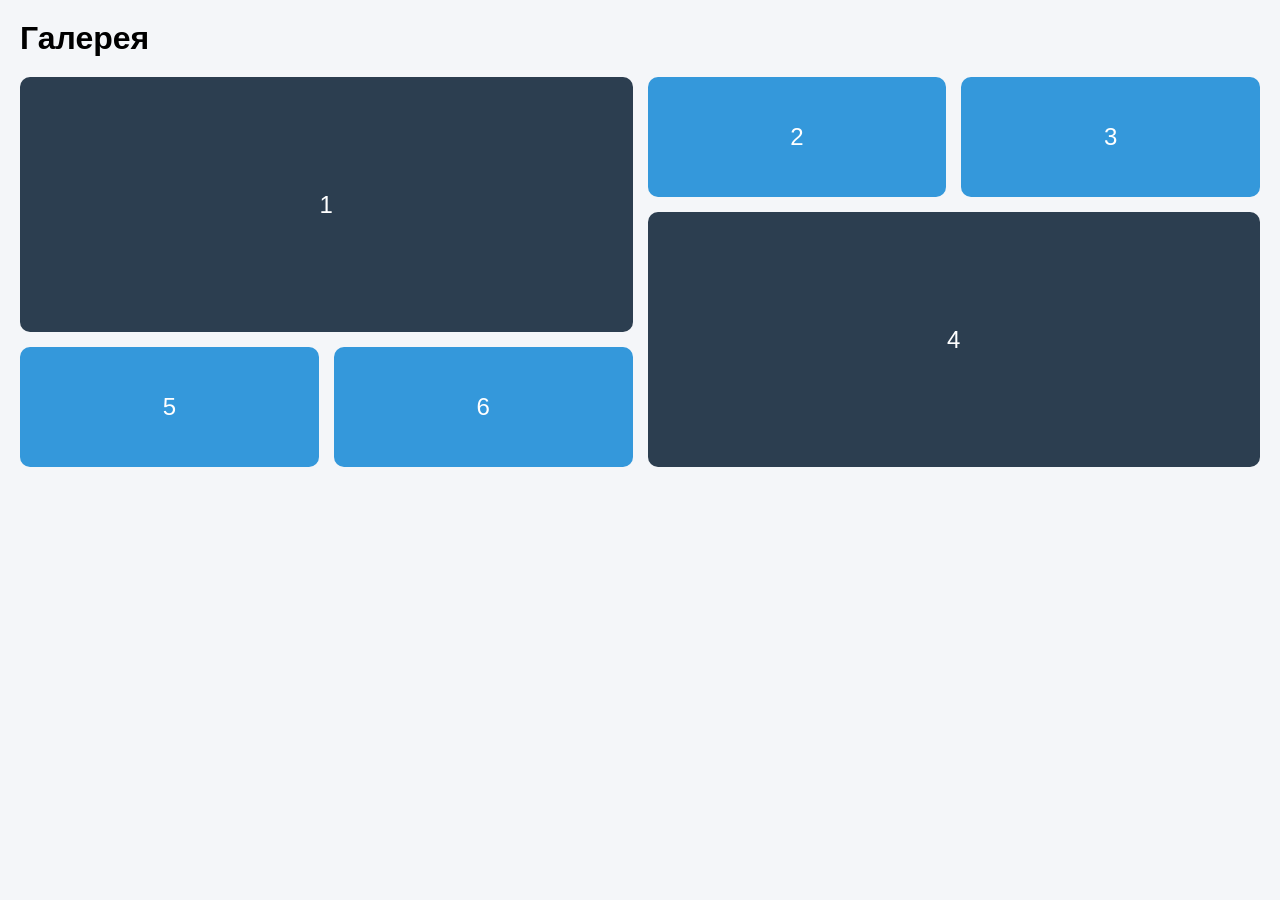
==== gallery.html @ e2c8f595 "gallery" ====
<!DOCTYPE html>
<html lang="uk">
<head>
    <meta charset="UTF-8">
    <meta name="viewport" content="width=device-width, initial-scale=1.0">
    <title>Masonry Gallery</title>
    <link rel="stylesheet" href="style.css">
</head>
<body>

<h1>Галерея</h1>

<div class="gallery">

    <div class="item big">1</div>
    <div class="item">2</div>
    <div class="item">3</div>
    <div class="item big">4</div>
    <div class="item">5</div>
    <div class="item">6</div>
</div>

</body>
</html>
---- style.css ----
*{
    margin:0;
    padding:0;
    box-sizing:border-box;
}

body{
    font-family:Arial, sans-serif;
    padding:20px;
    background:#f4f6f9;
}

h1{
    margin-bottom:20px;
}

.gallery{
    display:grid;
    grid-template-columns:repeat(4, 1fr);
    grid-auto-rows:120px;
    gap:15px;
}

.item{
    background:#3498db;
    color:white;
    display:flex;
    align-items:center;
    justify-content:center;
    font-size:24px;
    border-radius:10px;
}

.big{
    grid-column:span 2;
    grid-row:span 2;
    background:#2c3e50;
}
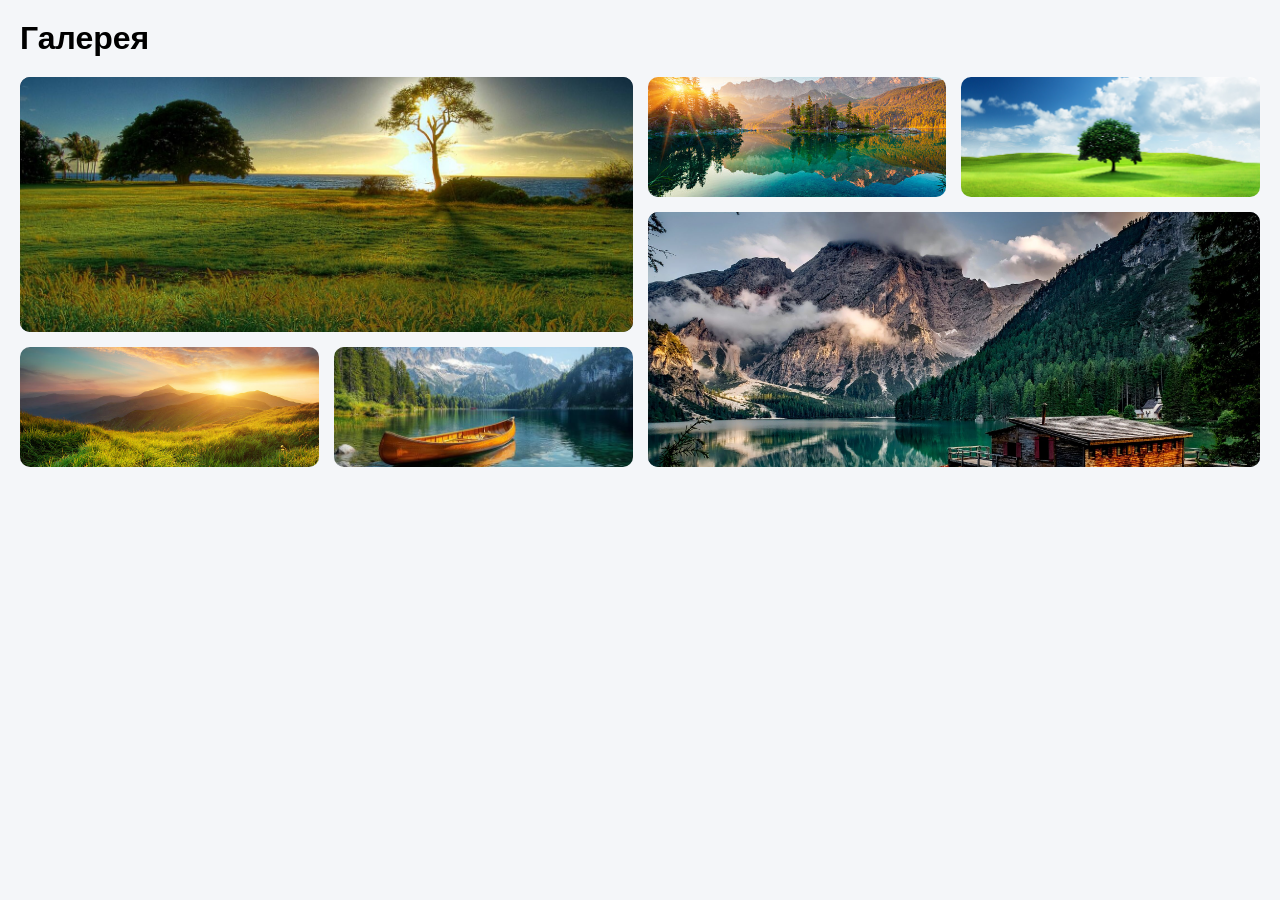
==== commit c9e2434b: "gallery" ====
--- a/gallery.html
+++ b/gallery.html
@@ -12,13 +12,32 @@
 
 <div class="gallery">
 
-    <div class="item big">1</div>
-    <div class="item">2</div>
-    <div class="item">3</div>
-    <div class="item big">4</div>
-    <div class="item">5</div>
-    <div class="item">6</div>
+    <div class="item big">
+        <img src="images/nature1.jpg" alt="">
+    </div>
+
+    <div class="item">
+        <img src="images/nature2.jpg" alt="">
+    </div>
+
+    <div class="item">
+        <img src="images/nature3.jpg" alt="">
+    </div>
+
+    <div class="item big">
+        <img src="images/nature4.jpg" alt="">
+    </div>
+
+    <div class="item">
+        <img src="images/nature5.jpg" alt="">
+    </div>
+
+    <div class="item">
+        <img src="images/nature6.jpg" alt="">
+    </div>
+
 </div>
+
 
 </body>
 </html>
--- a/style.css
+++ b/style.css
@@ -22,13 +22,15 @@
 }
 
 .item{
-    background:#3498db;
-    color:white;
-    display:flex;
-    align-items:center;
-    justify-content:center;
-    font-size:24px;
+    overflow:hidden;
     border-radius:10px;
+}
+
+.item img{
+    width:100%;
+    height:100%;
+    object-fit:cover;
+    display:block;
 }
 
 .big{
